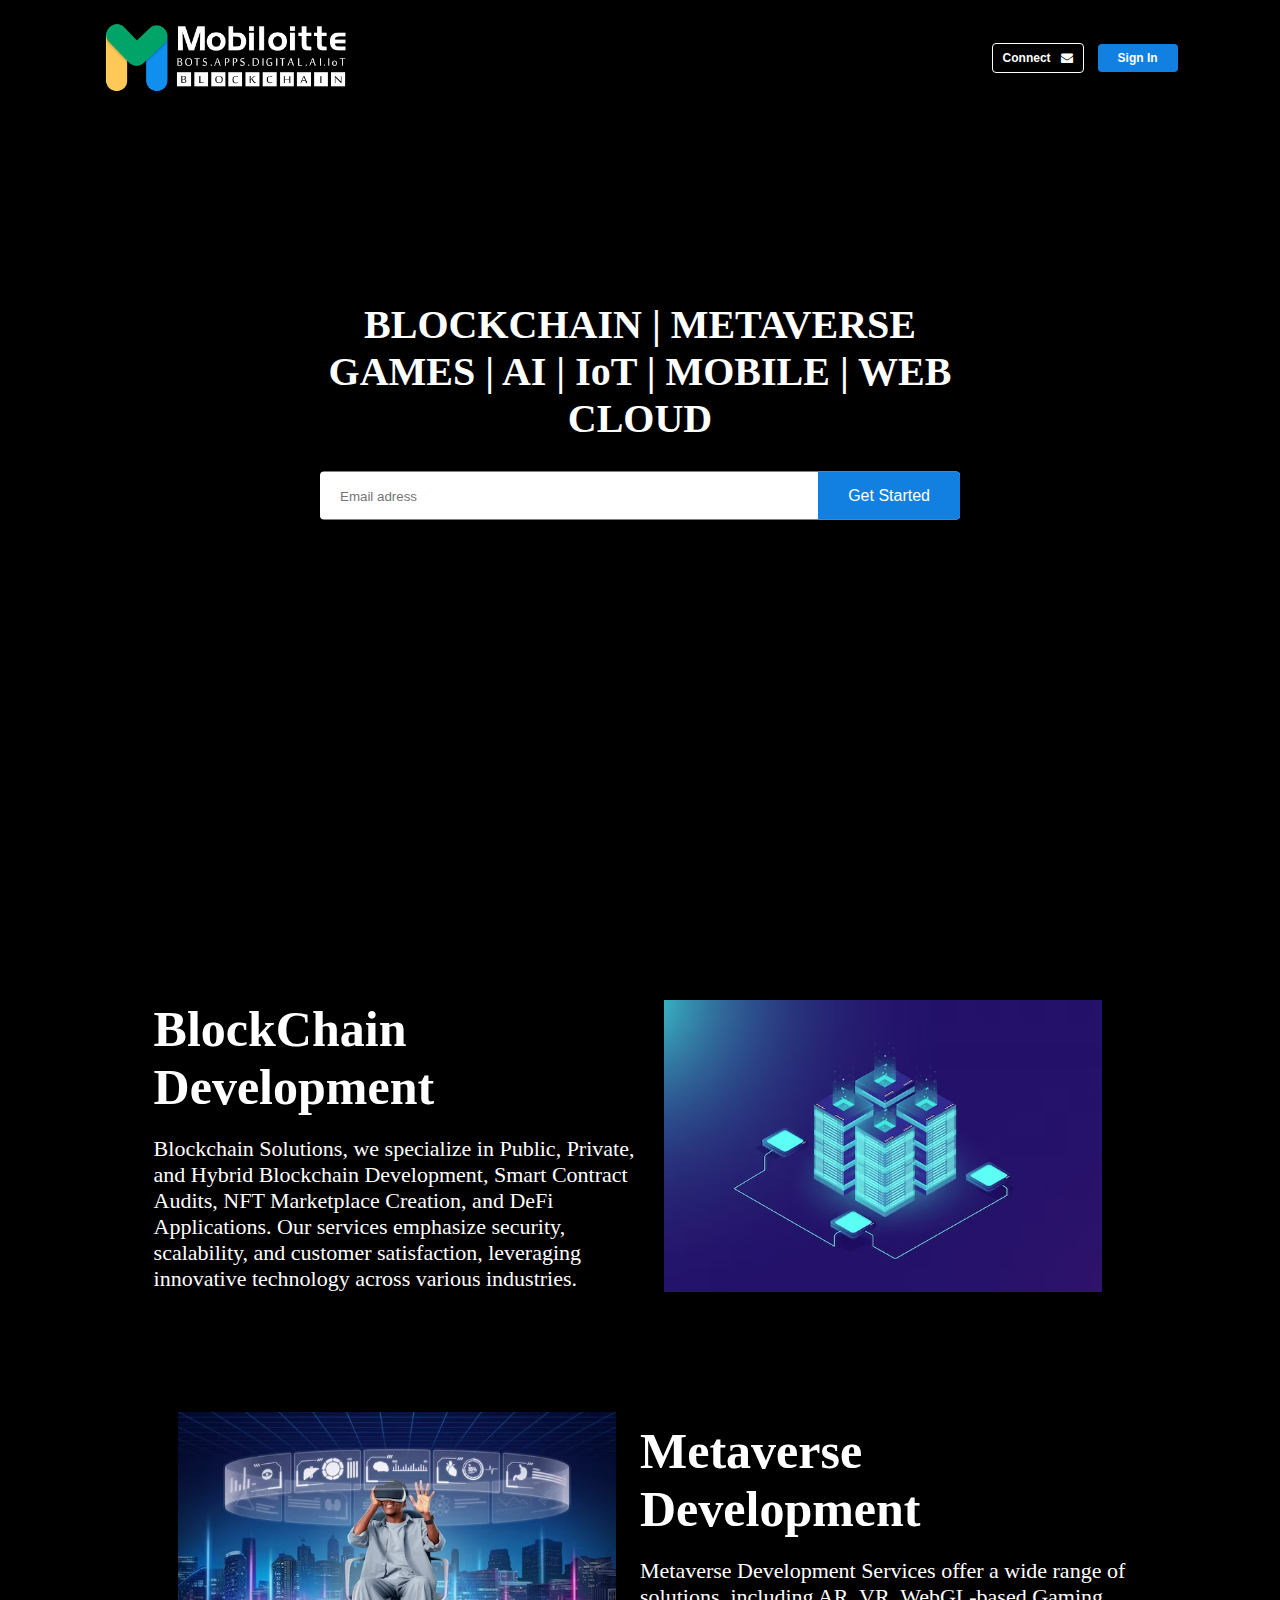
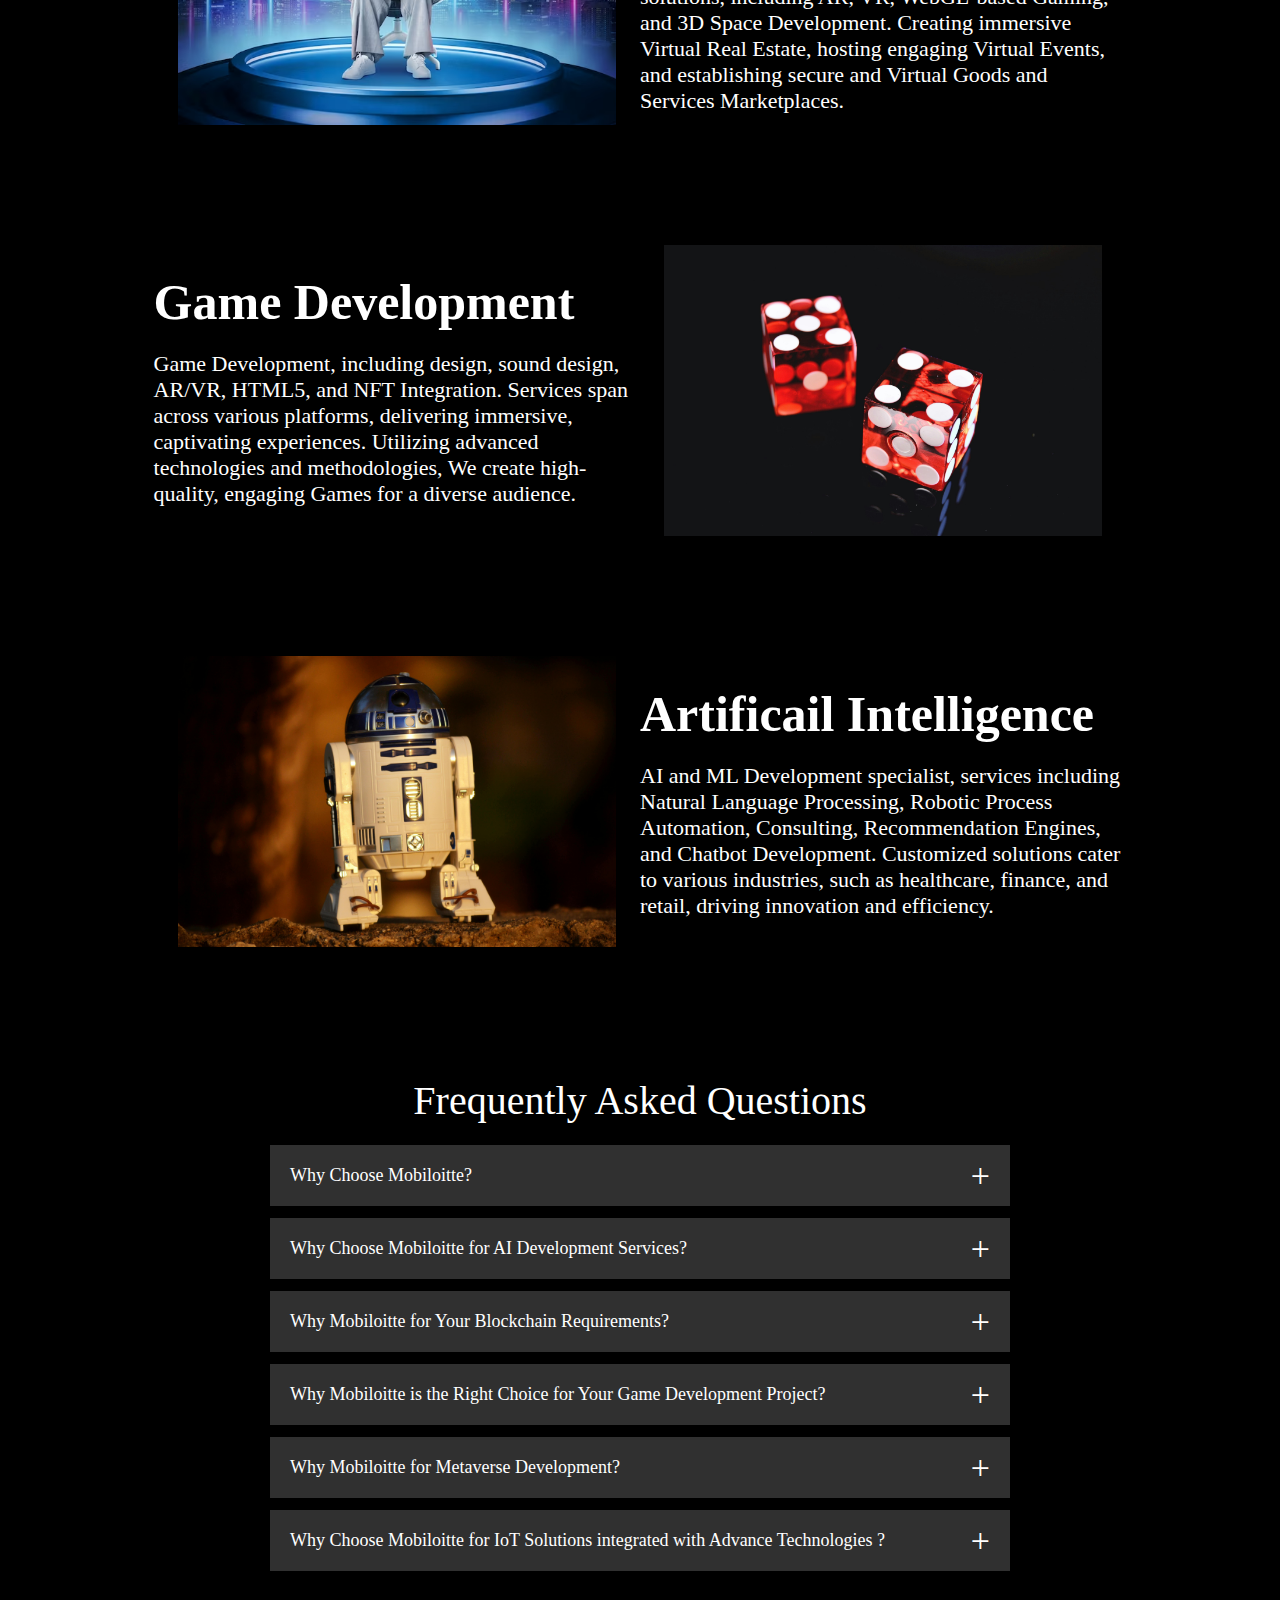
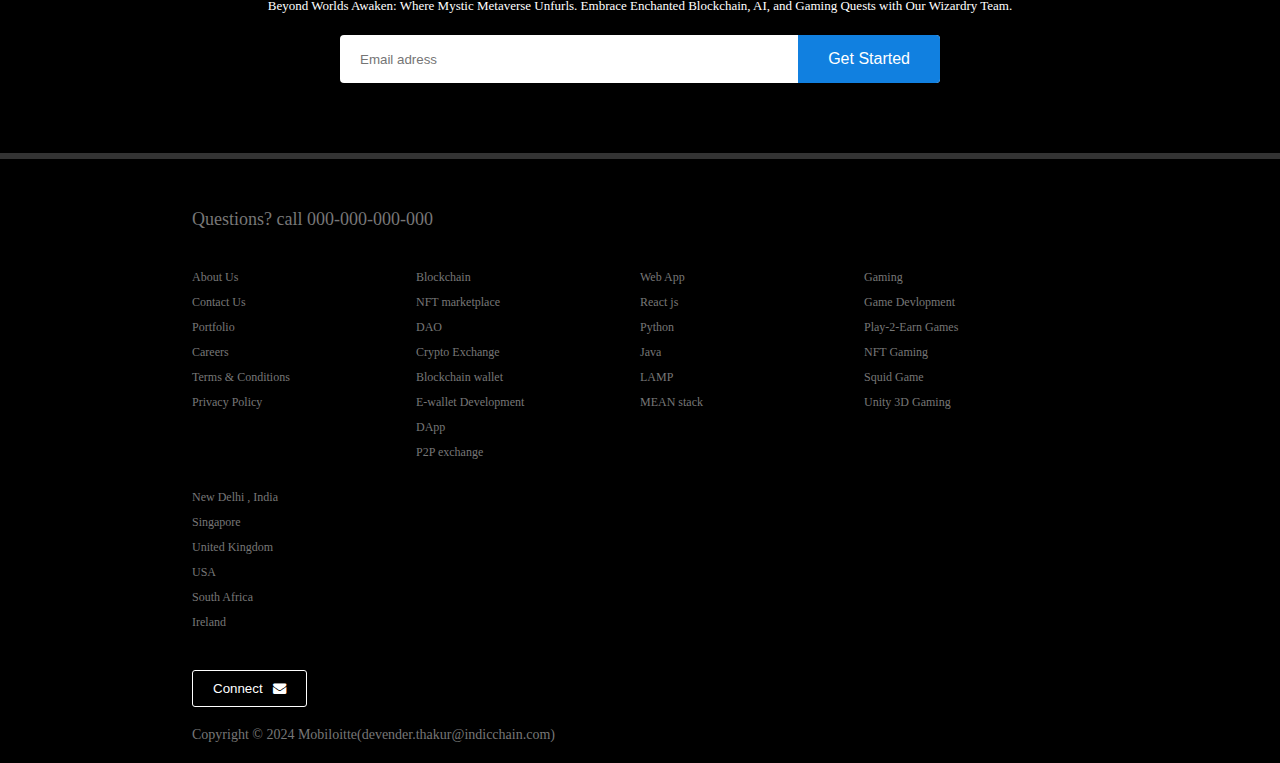
==== DevnenderV1-Project/index.html @ 2e7f2524 "Add files via upload" ====
<!DOCTYPE html>
<html lang="en">
  <head>
    <meta charset="UTF-8" />
    <meta name="viewport" content="width=device-width, initial-scale=1.0" />
    <title>Devender-Project-1</title>
    <link rel="stylesheet" href="index.css" />
    <link rel="stylesheet" href="https://cdnjs.cloudflare.com/ajax/libs/font-awesome/4.7.0/css/font-awesome.min.css">
</head>
  </head>
  <body>
    <!-- headaer  -->
    <div class="header">
      <nav>
        <a href="index.html"><img src="images/images (1).png" alt="logo" / class="logo"></a>
        <div>
          <button class="connect-email"><a href="mailto:connect@mobiloitte.com">Connect</a><i class="fa fa-envelope"></i></button>
          <button>Sign In</button>
        </div>
      </nav>
      <div class="header-content">
        <h1>BLOCKCHAIN | METAVERSE  GAMES | AI | IoT | MOBILE | WEB  CLOUD</h1>
        <!-- <p>Summoning Arcane Codes, Infinite Realities: Blockchain, Game AI & IoT Awaken in the Metaverse.</p> -->
        <form class="email-signup">
            <input type="email" placeholder="Email adress" required>
            <button type="submit">Get Started</button>
        </form>
      </div>
    </div>
    <!-- features -->
    <div class="features">
        <div class="row">
            <div class="text-col">
                <h2>BlockChain Development</h2>
                <p>Blockchain Solutions, we specialize in Public, Private, and Hybrid Blockchain Development, Smart Contract Audits, NFT Marketplace Creation, and DeFi Applications. Our services emphasize security, scalability, and customer satisfaction, leveraging innovative technology across various industries.</p>
            </div>
            <div class="img-col">
                <img src="images/server-room-rack-blockchain-technology-token-api-access-data-center_39422-442.avif" alt="">
            </div>
        </div>
        <div class="row">
            <div class="img-col">
                <img src="images/full-shot-man-experiencing-virtual-reality_23-2149548139.avif" alt="">
            </div>
            <div class="text-col">
                <h2>Metaverse Development</h2>
                <p>Metaverse Development Services offer a wide range of solutions, including AR, VR, WebGL-based Gaming, and 3D Space Development. Creating immersive Virtual Real Estate, hosting engaging Virtual Events, and establishing secure and Virtual Goods and Services Marketplaces.</p>
            </div>
        </div>
        <div class="row">
            <div class="text-col">
                <h2>Game Development</h2>
                <p>Game Development, including design, sound design, AR/VR, HTML5, and NFT Integration. Services span across various platforms, delivering immersive, captivating experiences. Utilizing advanced technologies and methodologies, We create high-quality, engaging Games for a diverse audience.</p>
            </div>
            <div class="img-col">
                <img src="images/jonathan-petersson-a6N685qLsHQ-unsplash.jpg" alt="">
            </div>
        </div>
        <div class="row">
            <div class="img-col">
                <img src="images/pexels-lj-2085831.jpg" alt="">
            </div>
            <div class="text-col">
                <h2>Artificail Intelligence</h2>
                <p>AI and ML Development specialist, services including Natural Language Processing, Robotic Process Automation, Consulting, Recommendation Engines, and Chatbot Development. Customized solutions cater to various industries, such as healthcare, finance, and retail, driving innovation and efficiency.</p>
            </div>
        </div>
    </div>

    <!-- FAQ section  -->
    <div class="faq">
        <h2>Frequently Asked Questions</h2>
        <ul class="accordion">  
            <li>
                <input type="radio" name="accordion" id="first">
                <label for="first">Why Choose Mobiloitte?</label>
                <div class="content">
                    <p>Mobiloitte has an experienced team, delivering tailored solutions for diverse industries.We meet deadlines and ensure client satisfaction with efficient results.Mobiloitte's solutions easily adapt to evolving business needs.We use cutting-edge tech to ensure optimal software performance and user experience.</p>
                </div>
            </li>
            <li>
                <input type="radio" name="accordion" id="second">
                <label for="second" >Why Choose Mobiloitte for AI Development Services?</label>
                <div class="content">
                    <p>At Mobiloitte, we have a team of experienced AI developers who can help businesses leverage the latest advances in AI technology to transform their operations, improve customer engagement, and increase revenue.Our team of AI developers has extensive experience working with a wide range of AI technologies and platforms, including TensorFlow, PyTorch, and OpenAI. We stay up-to-date with the latest trends and advances in AI to ensure that we are providing our clients with the most effective and efficient solutions.</p>
                </div>
            </li>
            <li>
                <input type="radio" name="accordion" id="third">
                <label for="third" >Why Mobiloitte for Your Blockchain Requirements?</label>
                <div class="content">
                    <p>Mobiloitte is a leading blockchain development company with years of experience in developing innovative blockchain solutions for various industries. </p>
                </div>
            </li>
            <li>
                <input type="radio" name="accordion" id="fourth">
                <label for="fourth" >Why Mobiloitte is the Right Choice for Your Game Development Project?</label>
                <div class="content">
                    <p>Mobiloitte has experience in game development across multiple platforms, including mobile, PC, web, and AR/VR. They have expertise in game engines like Unity, Unreal Engine, and Phaser, as well as programming languages like C++, C#, Java, and JavaScript.</p>
                </div>
            </li>
            <li>
                <input type="radio" name="accordion" id="fifth">
                <label for="fifth" >Why Mobiloitte for Metaverse Development?</label>
                <div class="content">
                    <p>At Mobiloitte, we have a dedicated team of experts who are passionate about creating immersive and interactive metaverse experiences. We offer end-to-end metaverse development services, including conceptualization, design, development, testing, and deployment.</p>
                </div>
            </li>
            <li>
                <input type="radio" name="accordion" id="sixth">
                <label for="sixth" >Why Choose Mobiloitte for IoT Solutions integrated with Advance Technologies ?</label>
                <div class="content">
                    <p>With the increasing popularity of IoT-IIoT, more and more businesses are looking for ways to incorporate these technologies into their operations. Mobiloitte is one of the leading providers of Technology Integrated IoT solutions. We have extensive experience in developing and deploying IoT-IIoT solutions with Blockchain Data Security.</p>
                </div>
            </li>
        </ul>
        <small>Beyond Worlds Awaken: Where Mystic Metaverse Unfurls. Embrace Enchanted Blockchain, AI, and Gaming Quests with Our Wizardry Team.</small>
        <form class="email-signup">
            <input type="email" placeholder="Email adress" required>
            <button type="submit">Get Started</button>
        </form>
    </div>

    <!-- footer -->
    <div class="footer">
        <h2>Questions? call 000-000-000-000</h2>
        <div class="row">
            <div class="col">
                <a href="">About Us</a>
                <a href="">Contact Us</a>
                <a href="">Portfolio</a>
                <a href="">Careers</a>
                <a href="">Terms & Conditions</a>
                <a href="">Privacy Policy</a>
            </div>
            <div class="col">
                <a href="">Blockchain</a>
                <a href="">NFT marketplace</a>
                <a href="">DAO</a>
                <a href="">Crypto Exchange</a>
                <a href="">Blockchain wallet</a>
                <a href="">E-wallet Development </a>
                <a href="">DApp</a>
                <a href="">P2P exchange</a>
            </div>
            <div class="col">
                <a href="">Web App</a>
                <a href="">React js</a>
                <a href="">Python</a>
                <a href="">Java</a>
                <a href="">LAMP</a>
                <a href="">MEAN stack</a>
            </div>
            <div class="col">
                <a href="">Gaming</a>
                <a href="">Game Devlopment</a>
                <a href="">Play-2-Earn Games</a>
                <a href="">NFT Gaming</a>
                <a href="">Squid Game </a>
                <a href="">Unity 3D Gaming</a>
            </div>
            <div class="col">
                <a href="">New Delhi , India</a>
                <a href="">Singapore</a>
                <a href="">United Kingdom</a>
                <a href="">USA</a>
                <a href="">South Africa</a>
                <a href="">Ireland</a>
            </div>
        </div>
        <button class="connect-email"><a href="mailto:connect@mobiloitte.com">Connect</a><i class="fa fa-envelope"></i></button>
        <p class="copyright-text">Copyright © 2024 Mobiloitte(devender.thakur@indicchain.com)</p>
    </div>
  </body>
</html>
---- DevnenderV1-Project/index.css ----
* {
  margin: 0;
  padding: 0;
  /* font-family: ; */
  box-sizing: border-box;
}

body {
  background-color: black;
  color: white;
}

.header {
  width: 100%;
  height: 100vh;
  background-image: linear-gradient(rgba(0, 0, 0, 0.5), rgba(0, 0, 0, 0.5)),
    url(images/man-neon-suit-sits-chair-with-neon-sign-that-says-word-it.jpg);
  background-size: cover;
  background-position: center;
  padding: 10px 8%;
  position: relative;
}

nav {
  display: flex;
  align-items: center;
  justify-content: space-between;
  padding: 10px 0;
}

.logo {
  width: 250px;
  cursor: pointer;
}

nav button {
  border: 0;
  outline: 0;
  background-color: #1180e0;
  color: white;
  padding: 7px 20px;
  font-size: 12px;
  border-radius: 4px;
  margin-left: 10px;
  cursor: pointer;
  font-weight: 700;
}

.connect-email {
  display: inline-flex;
  align-items: center;
  background: transparent;
  border: 1px solid white;
  padding: 7px 10px;
}

.connect-email a {
  text-decoration: none;
  color: white;
}

.connect-email i {
  margin-left: 10px;
}

.header-content {
  position: absolute;
  top: 40%;
  left: 50%;
  transform: translate(-50%, -50%);
  text-align: center;
  margin-top: 50px;
}

.header-content h1 {
  font-size: 40px;
  font-weight: 600;
  max-width: 650px;
}
.email-signup {
  background-color: white;
  border-radius: 4px;
  display: flex;
  align-items: center;
  margin-top: 30px;
  overflow: hidden;
}

.email-signup input {
  flex: 1;
  border: 0;
  outline: 0;
  margin-left: 20px;
}

.email-signup button {
  background-color: #1180e0;
  border: 0;
  outline: 0;
  color: white;
  font-size: 16px;
  cursor: pointer;
  padding: 15px 30px;
}

/* features */

.features {
  padding: 50px 12%;
  font-size: 22px;
}

.row {
  display: flex;
  align-items: center;
  width: 100%;
  flex-wrap: wrap;
  padding: 50px 0;
}

.text-col {
  flex-basis: 50%;
  margin-bottom: 20px;
}

.img-col {
  flex-basis: 50%;
  margin-bottom: 20px;
}

.img-col img {
  display: block;
  width: 90%;
  margin: auto;
}

.features h2 {
  font-size: 50px;
  font-weight: 600;
  margin-bottom: 20px;
}

/* faq */

.faq {
  padding: 10px 12%;
  text-align: center;
  font-size: 18px;
}

.faq h2 {
  font-weight: 500;
  font-size: 40px;
}

.accordion {
  margin: 16px auto;
  width: 100%;
  max-width: 750px;
}

.accordion li {
  list-style-type: none;
  width: 100%;
  padding: 5px;
}

.accordion li label {
  display: flex;
  align-items: center;
  padding: 20px;
  font-size: 18px;
  font-weight: 500;
  background-color: #303030;
  margin-bottom: 2px;
  cursor: pointer;
  position: relative;
}

label::after {
  content: "+";
  font-size: 34px;
  position: absolute;
  right: 20px;
  transition: transform 0.5s;
}

input[type="radio"] {
  display: none;
}

.accordion .content {
  background: #303030;
  text-align: left;
  padding: 0 20px;
  max-height: 0;
  overflow: hidden;
  transition: max-height 0.5s, padding 0.5s;
}

.accordion input[type="radio"]:checked + label + .content {
  max-height: 600px;
  padding: 30px 20px;
}

.accordion input[type="radio"]:checked + label::after {
  transform: rotate(135deg);
}

.faq .email-signup {
  max-width: 600px;
  margin: 20px auto 60px;
}

.faq small {
  font-size: 13px;
}

/* footer */
.footer {
  padding: 50px 15% 10px;
  border-top: 6px solid #333;
  color: #777;
}

.footer h2 {
  font-size: 18px;
  font-weight: 400;
  margin-bottom: 30px;
}

.footer .col {
  flex-basis: 25%;
  flex-grow: 1;
  margin-bottom: 20px;
}

.footer .col a {
  display: block;
  text-decoration: none;
  font-size: 12px;
  margin-bottom: 10px;
  color: #777;
}

.footer .row {
  align-items: flex-start;
  padding: 10px 0;
}

.footer .connect-email {
  color: #fff;
  padding: 10px 20px;
  border-radius: 3px;
}

.copyright-text {
  font-size: 14px;
  margin-top: 20px;
  margin-bottom: 10px;
}

/* media querry */

@media only screen and (max-width: 600px) {
  .logo {
    width: 100px;
  }
  nav button {
    padding: 5px 10px;
  }
  nav .connect-email {
    padding: 4px 8px;
  }
  .header-content {
    position: unset;
    transform: none;
    padding-top: 150px;
  }
  .header-content h1 {
    font-size: 30px;
  }
  .email-signup button {
    font-size: 12px;
    padding: 10px 15px;
  }
  .text-col,
  .img-col {
    flex-basis: 100%;
  }
  .features h2 {
    font-size: 30px;
  }
  .features p {
    font-size: 15px;
  }
  .row:nth-child(2),
  .row:nth-child(4) {
    flex-direction: column-reverse;
  }
  .features .row {
    padding: 10px 0;
  }
  .faq h2 {
    font-size: 20px;
  }
  .accordion .content {
    font-size: 14px;
  }
  .accordion li label {
    padding: 10px;
    font-size: 14px;
  }
  label::after {
    font-size: 22px;
  }
}
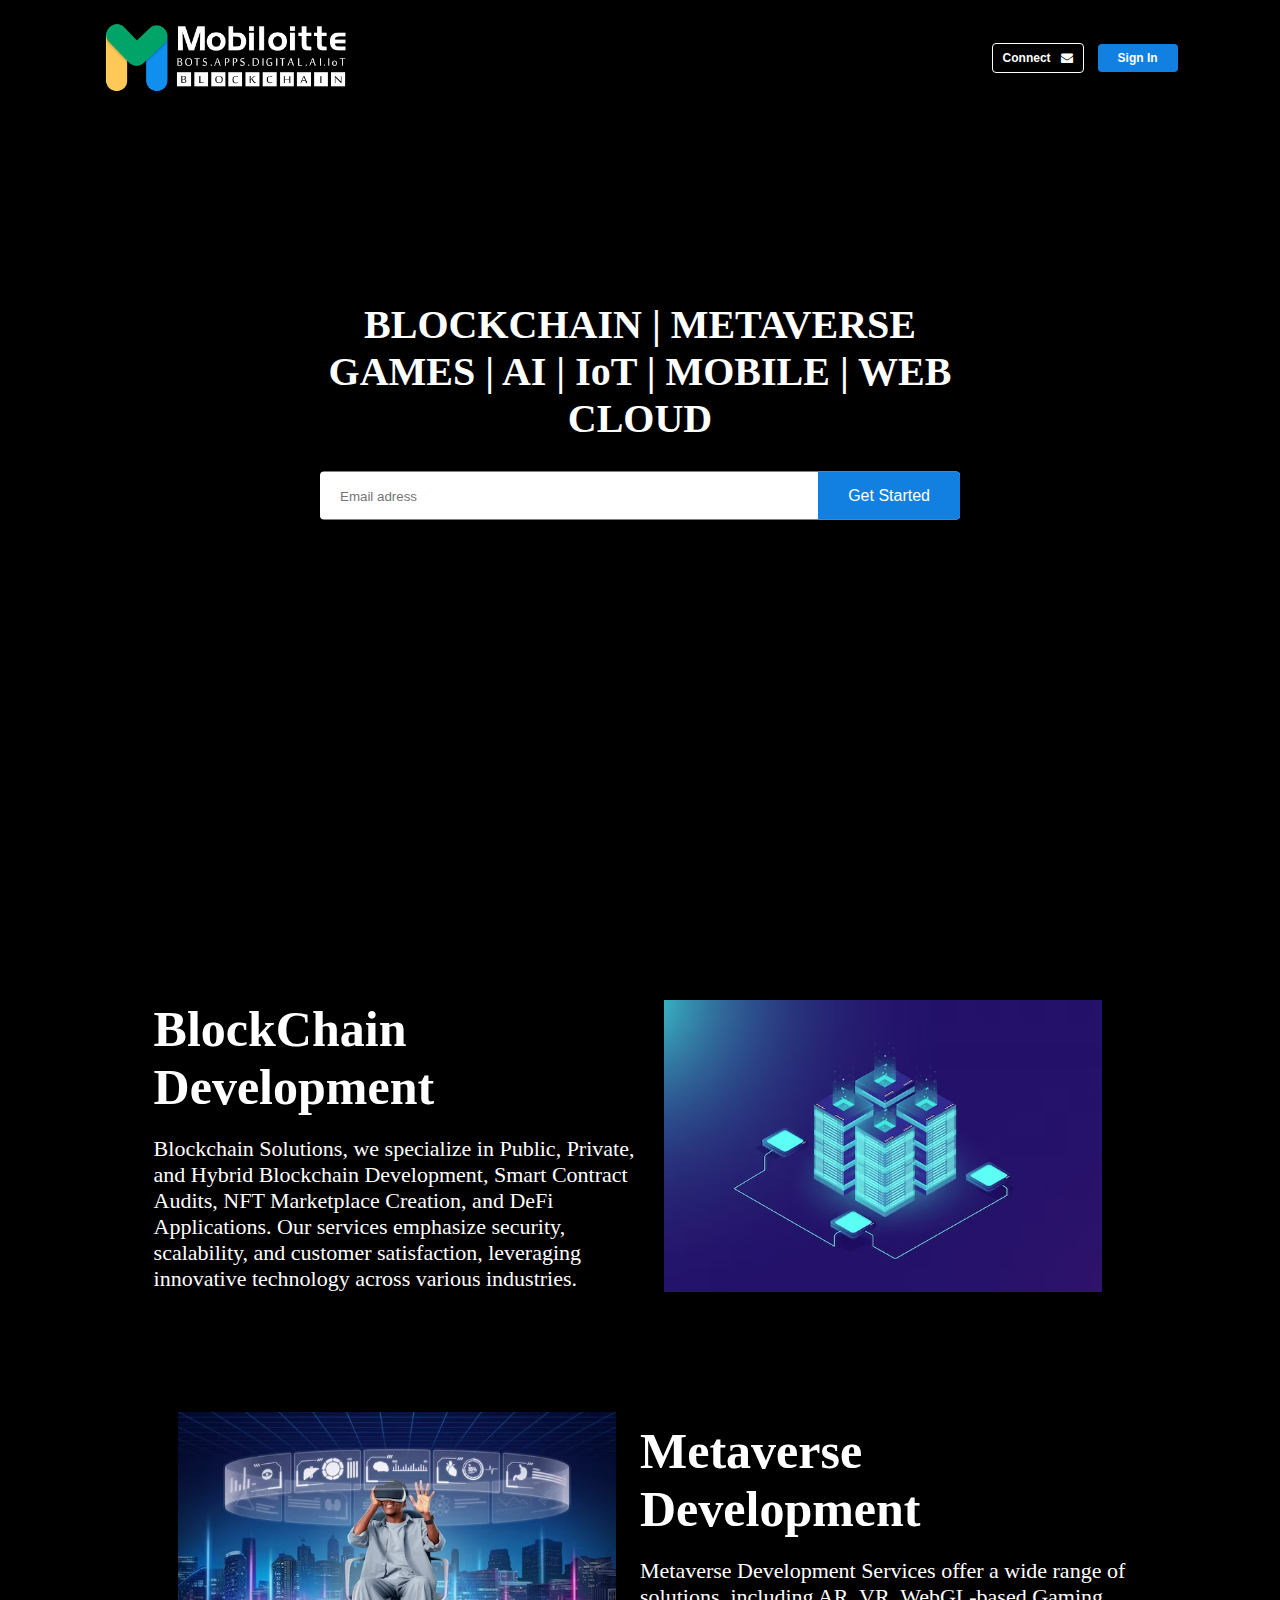
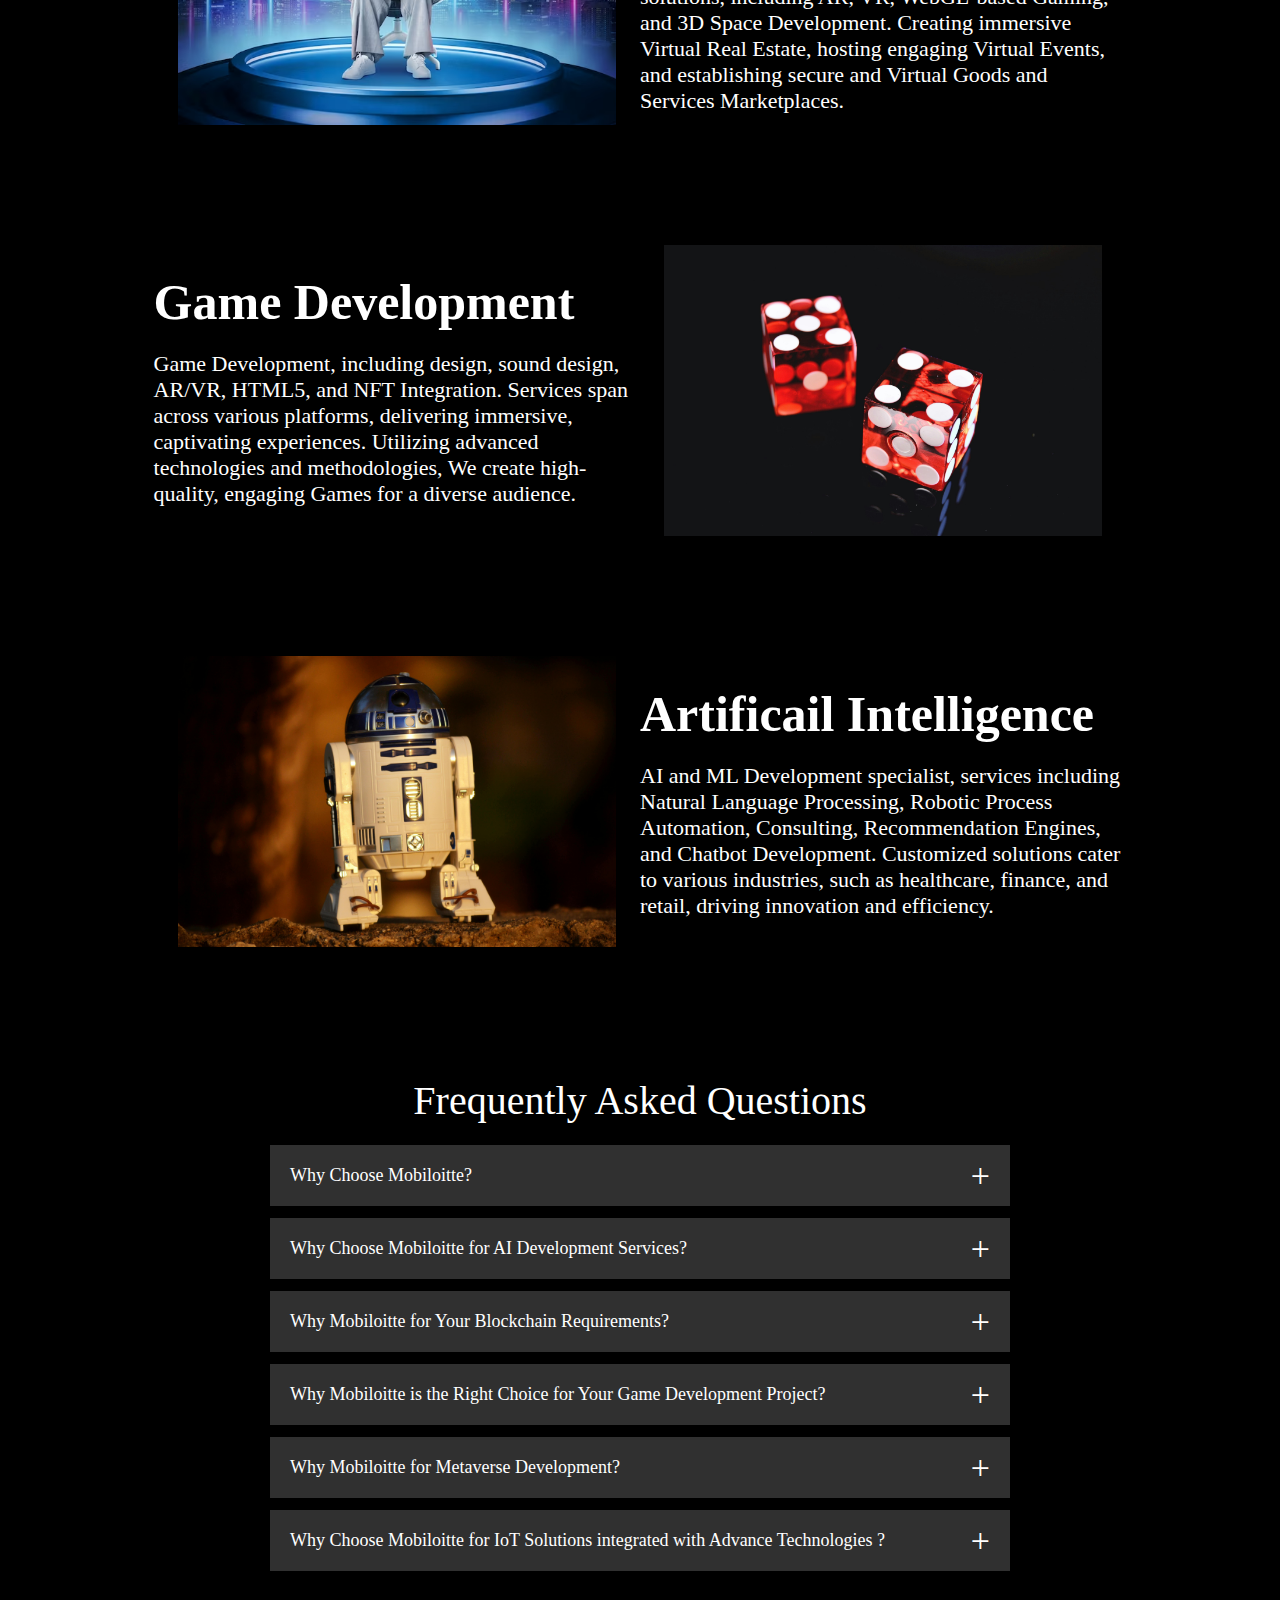
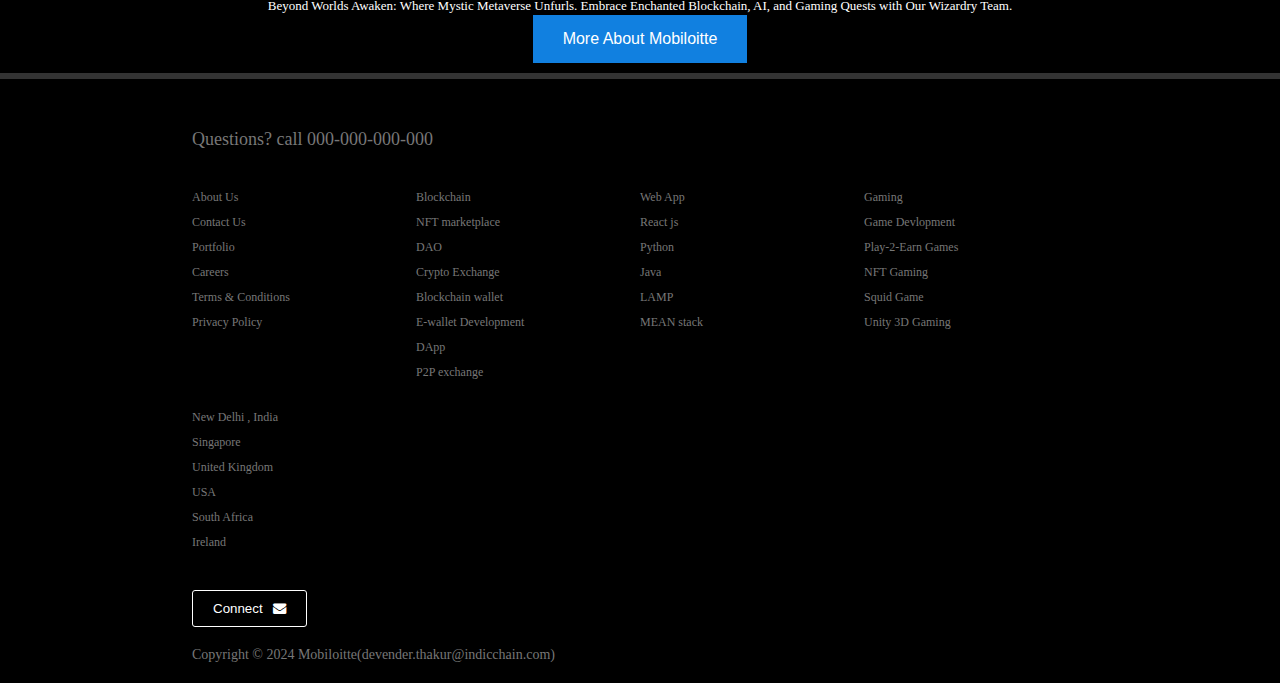
==== commit f222fc7d: "added the files relatded to slide" ====
--- a/DevnenderV1-Project/index.html
+++ b/DevnenderV1-Project/index.html
@@ -15,7 +15,7 @@
         <a href="index.html"><img src="images/images (1).png" alt="logo" / class="logo"></a>
         <div>
           <button class="connect-email"><a href="mailto:connect@mobiloitte.com">Connect</a><i class="fa fa-envelope"></i></button>
-          <button>Sign In</button>
+          <button><a href="signIn.html" style="text-decoration: none; color:white">Sign In</a></button>
         </div>
       </nav>
       <div class="header-content">
@@ -66,7 +66,8 @@
             </div>
         </div>
     </div>
-
+    <!-- sliding images section -->
+    
     <!-- FAQ section  -->
     <div class="faq">
         <h2>Frequently Asked Questions</h2>
@@ -114,11 +115,8 @@
                 </div>
             </li>
         </ul>
-        <small>Beyond Worlds Awaken: Where Mystic Metaverse Unfurls. Embrace Enchanted Blockchain, AI, and Gaming Quests with Our Wizardry Team.</small>
-        <form class="email-signup">
-            <input type="email" placeholder="Email adress" required>
-            <button type="submit">Get Started</button>
-        </form>
+        <small>Beyond Worlds Awaken: Where Mystic Metaverse Unfurls. Embrace Enchanted Blockchain, AI, and Gaming Quests with Our Wizardry Team.</small><br>
+        <button type="submit" class="slideImage"><a href="slide/slide.html">More About Mobiloitte</a></button>
     </div>
 
     <!-- footer -->
--- a/DevnenderV1-Project/index.css
+++ b/DevnenderV1-Project/index.css
@@ -216,6 +216,21 @@
   font-size: 13px;
 }
 
+.slideImage{
+  background-color: #1180e0;
+  border: 0;
+  outline: 0;
+  color: white;
+  font-size: 16px;
+  cursor: pointer;
+  padding: 15px 30px;
+}
+
+.slideImage a{
+  color: white;
+  text-decoration: none;
+}
+
 /* footer */
 .footer {
   padding: 50px 15% 10px;
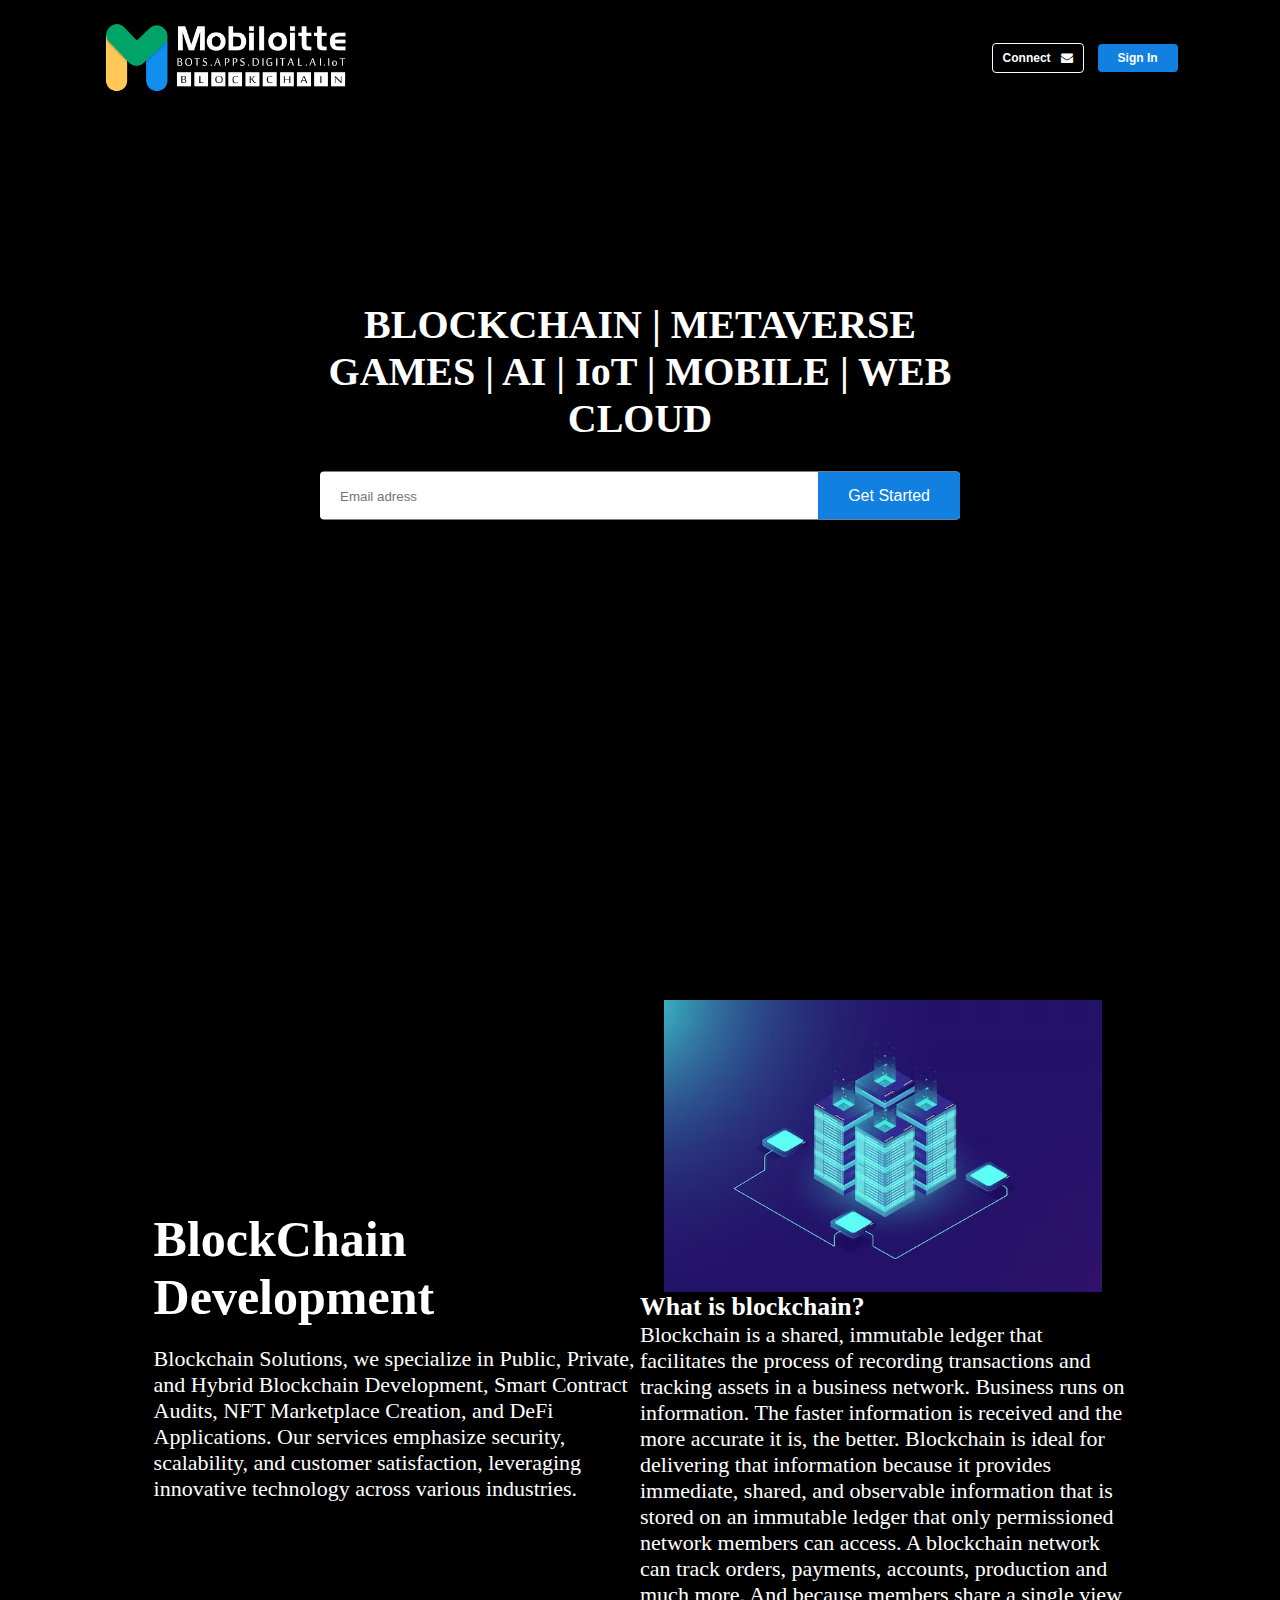
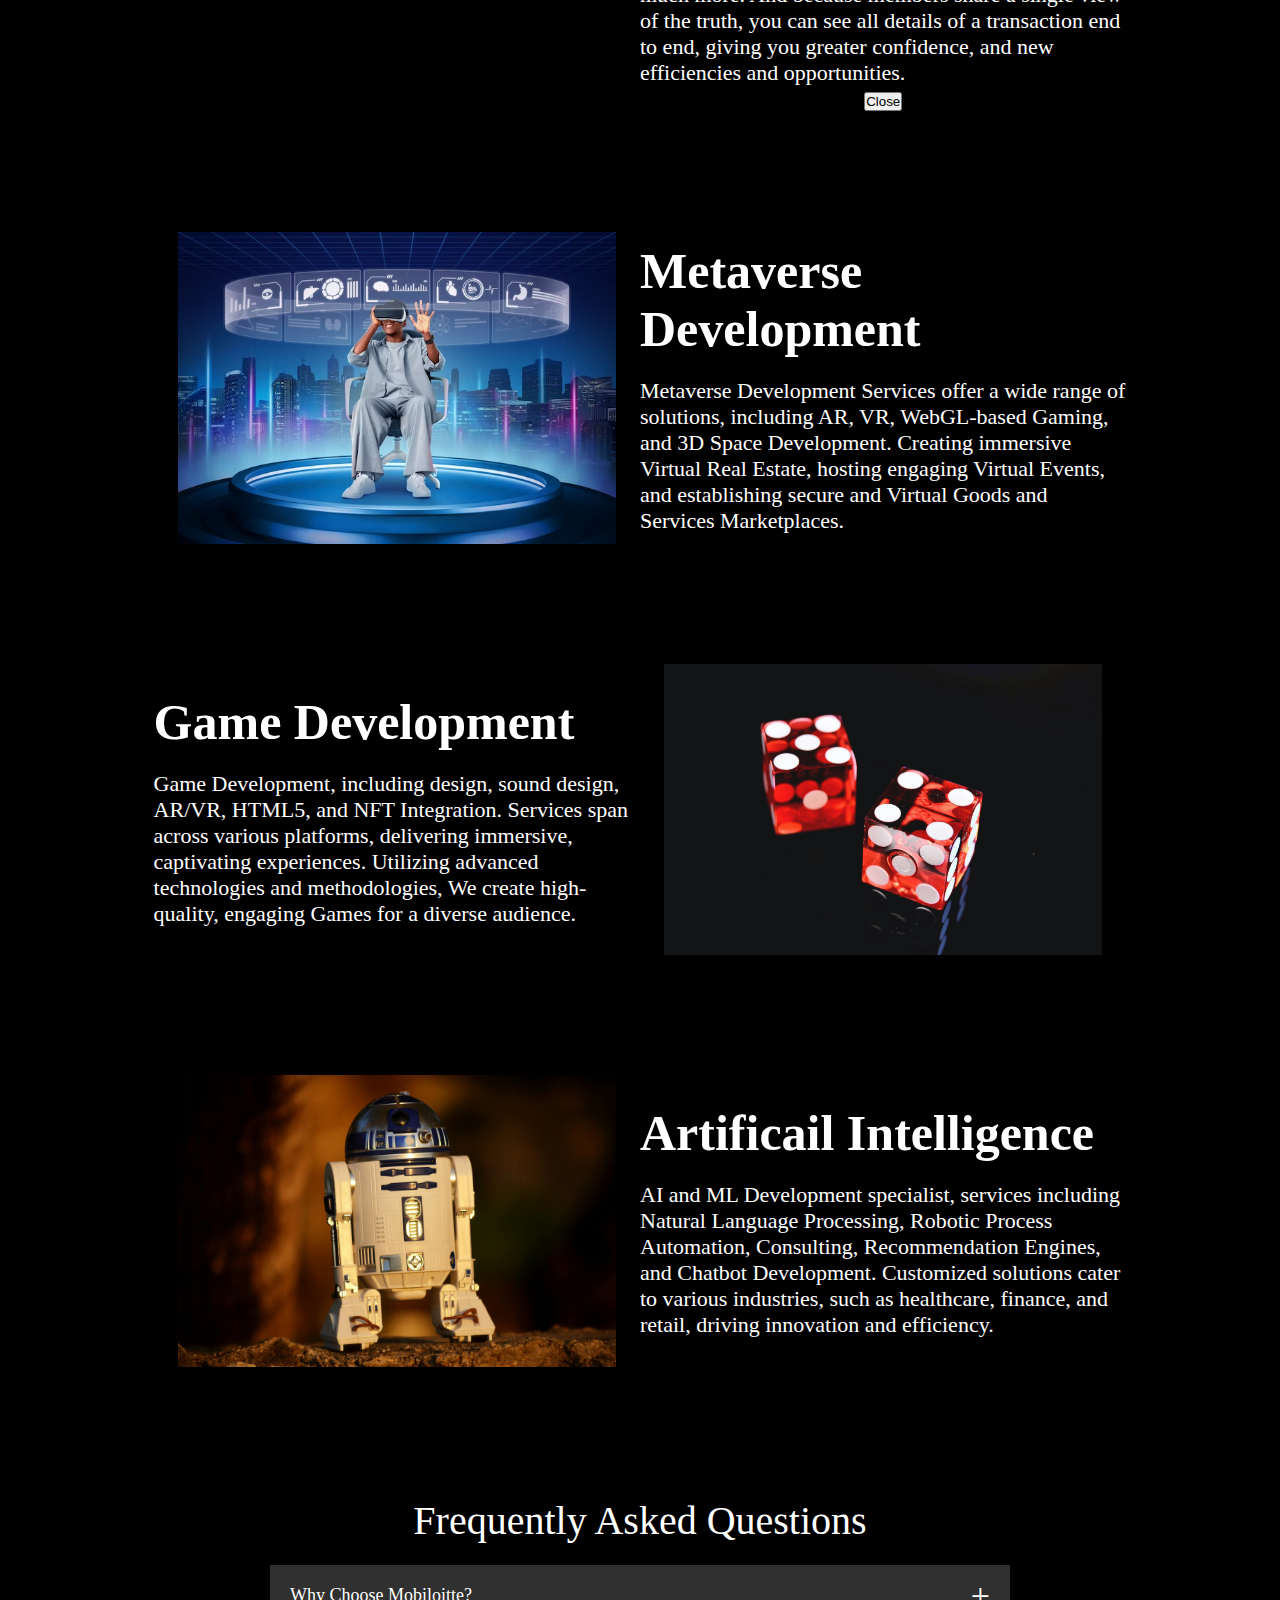
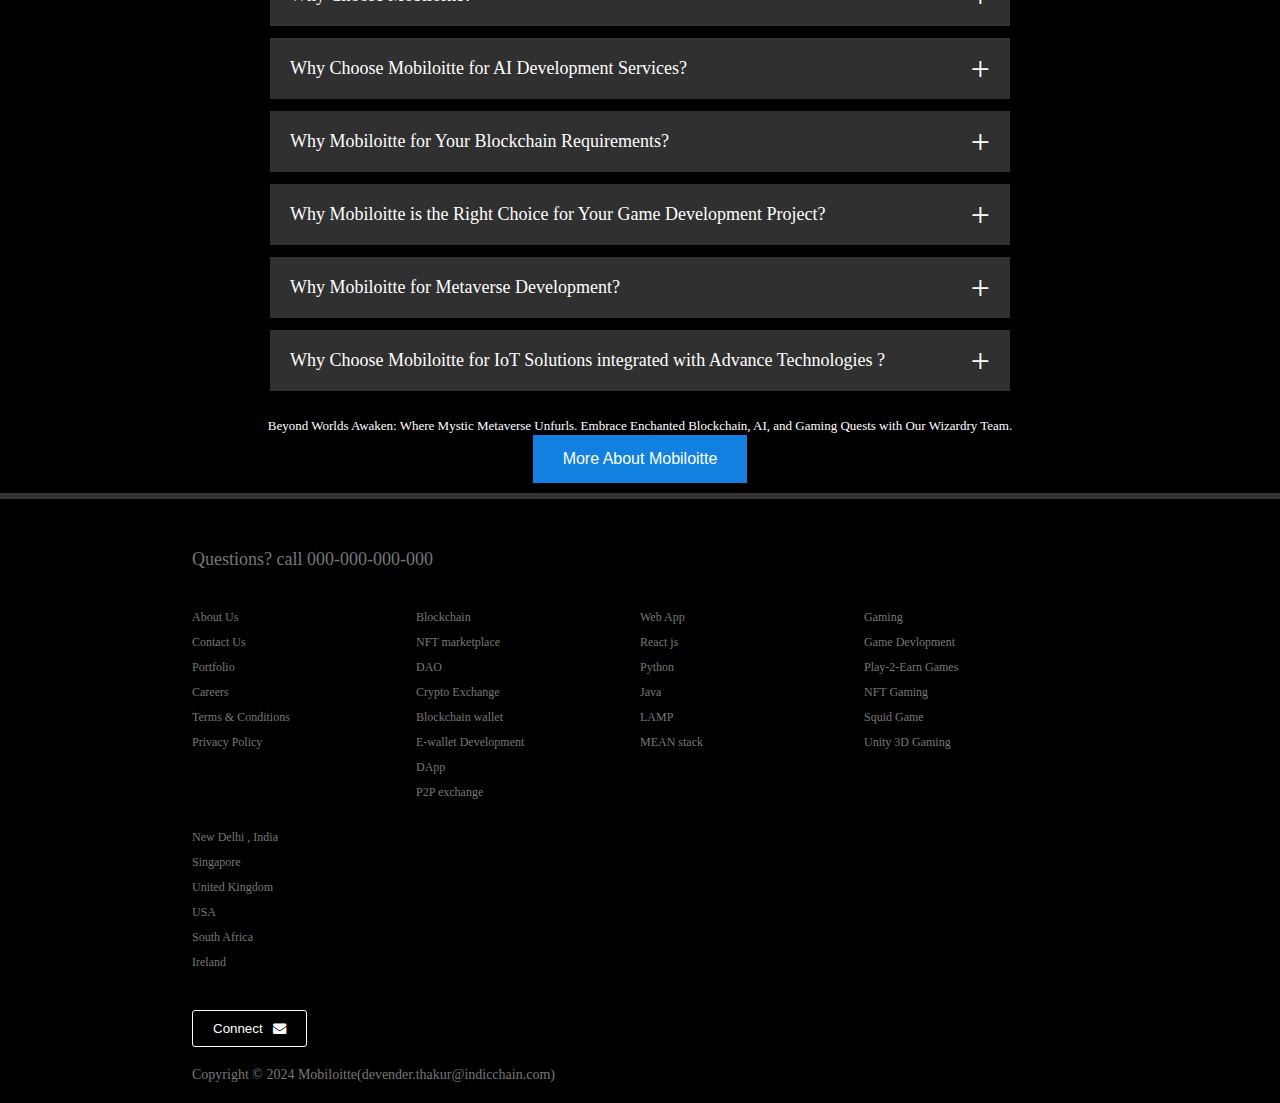
==== commit 029117b7: "Update index.html" ====
--- a/DevnenderV1-Project/index.html
+++ b/DevnenderV1-Project/index.html
@@ -5,6 +5,7 @@
     <meta name="viewport" content="width=device-width, initial-scale=1.0" />
     <title>Devender-Project-1</title>
     <link rel="stylesheet" href="index.css" />
+    <link rel="icon" type="image/x-icon" href="images/download.jpeg">
     <link rel="stylesheet" href="https://cdnjs.cloudflare.com/ajax/libs/font-awesome/4.7.0/css/font-awesome.min.css">
 </head>
   </head>
@@ -35,7 +36,14 @@
                 <p>Blockchain Solutions, we specialize in Public, Private, and Hybrid Blockchain Development, Smart Contract Audits, NFT Marketplace Creation, and DeFi Applications. Our services emphasize security, scalability, and customer satisfaction, leveraging innovative technology across various industries.</p>
             </div>
             <div class="img-col">
-                <img src="images/server-room-rack-blockchain-technology-token-api-access-data-center_39422-442.avif" alt="">
+                <img src="images/server-room-rack-blockchain-technology-token-api-access-data-center_39422-442.avif" alt="" onclick="openPopup()">
+                <div id="overlay" onclick="closePopup()"></div>
+                <div id="popup">
+                    <h3>What is blockchain?</h3>
+                     <p>
+                        Blockchain is a shared, immutable ledger that facilitates the process of recording transactions and tracking assets in a business network. Business runs on information. The faster information is received and the more accurate it is, the better. Blockchain is ideal for delivering that information because it provides immediate, shared, and observable information that is stored on an immutable ledger that only permissioned network members can access. A blockchain network can track orders, payments, accounts, production and much more. And because members share a single view of the truth, you can see all details of a transaction end to end, giving you greater confidence, and new efficiencies and opportunities.</p>
+                <center><button onclick="closePopup()" class="popupbutton">Close</button></center>
+                </div>
             </div>
         </div>
         <div class="row">
@@ -170,4 +178,15 @@
         <p class="copyright-text">Copyright © 2024 Mobiloitte(devender.thakur@indicchain.com)</p>
     </div>
   </body>
+  <script>
+    function openPopup() {
+        document.getElementById("overlay").style.display = "block";
+        document.getElementById("popup").style.display = "block";
+      }
+
+      function closePopup() {
+        document.getElementById("overlay").style.display = "none";
+        document.getElementById("popup").style.display = "none";
+      }
+  </script>
 </html>
